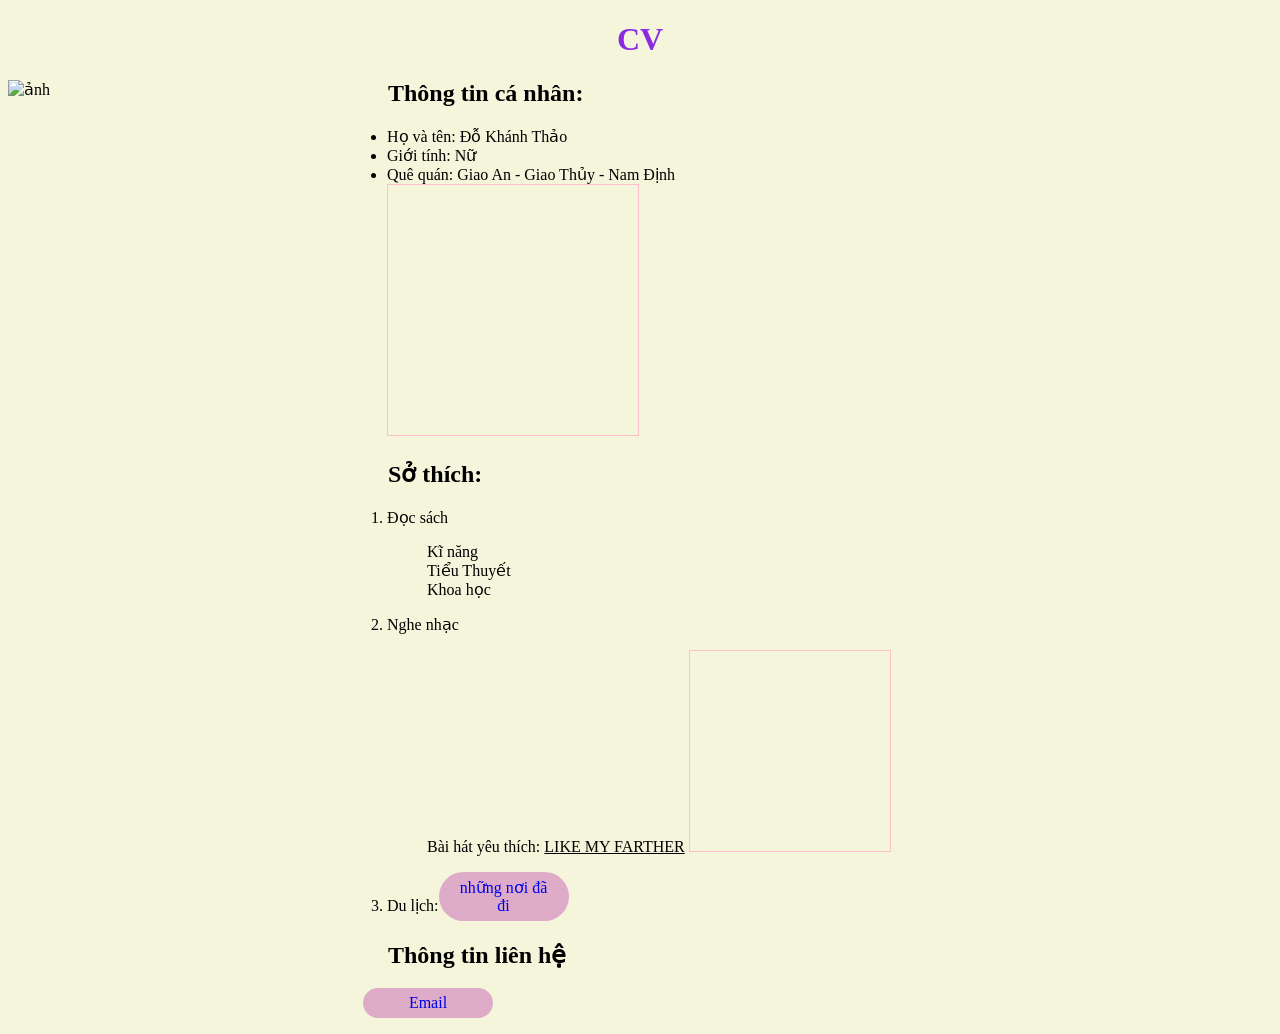
==== index.html @ 410db358 "bài tập buổi 2 bài tập buổi 2" ====
<!DOCTYPE html>
<html lang="en">
<head>
    <meta charset="UTF-8">
    <meta name="viewport" content="width=device-width, initial-scale=1.0">
    <title>Bài tập CV</title>
    <link rel="icon" type="image/x-icon" href="favicon.ico">
</head>
<style>
 body {background-color: beige;
}
 h1 {color:blueviolet;
    font-family:'Times New Roman';
    display:block;
}
h2 { margin-left:380px;

}
a {
    text-decoration: none;
    background-color: rgb(222, 172, 200);
    border-radius: 999px;
    width:100px;
    padding:6px 15px;
    text-align: center;
    display:inline-block;
}
a:hover{
    background-color: aquamarine;
    color:black;
}
</style>
<body>
<h1 style="text-align:center"> CV </h1>
<img src="anhcuatui.jpg" alt="ảnh" style="float:left;width:350px;height:350px" >
<h2 style="margin-left:380px;" >Thông tin cá nhân: </h2>
<ul style="margin-left:339px">
    <li >Họ và tên: Đỗ Khánh Thảo</li>
    <li>Giới tính: Nữ </li>
    <li>Quê quán: Giao An - Giao Thủy - Nam Định </li>
    <iframe src="https://s.net.vn/Nmrz" title="bản đồ"
    style="height:250px;width:250px;border:1px solid pink"></iframe>
    <!--Không cho phép xuất hiện nội tuyến gg map huhu -->
</ul>
<h2>Sở thích: </h2>
<ol style="margin-left:339px">
    <li>Đọc sách</li>
    <dl>
        <dd>Kĩ năng</dd>
        <dd>Tiểu Thuyết</dd>
        <dd>Khoa học</dd>
    </dl>
    <li>Nghe nhạc </li>
    <dl>
        <dd>Bài hát yêu thích: <u>LIKE MY FARTHER</u>
        <iframe src="https://s.net.vn/fSkt" title="nhạc" 
                 style="height:200px;width:200px;border:1px solid pink"></iframe> </dd>
    </dl>
    <li>Du lịch:<a href="https://s.net.vn/UuRC" target="_blank" > những nơi đã đi</a></li>
    
</ol>
<h2>Thông tin liên hệ</h2>
<p style="margin-left: 355px;">
    <a href="mailto:dokhanhthao2006@gmail.com" style="text-align: center;" target="_blank">Email</a>
</p>
</body>
</html>
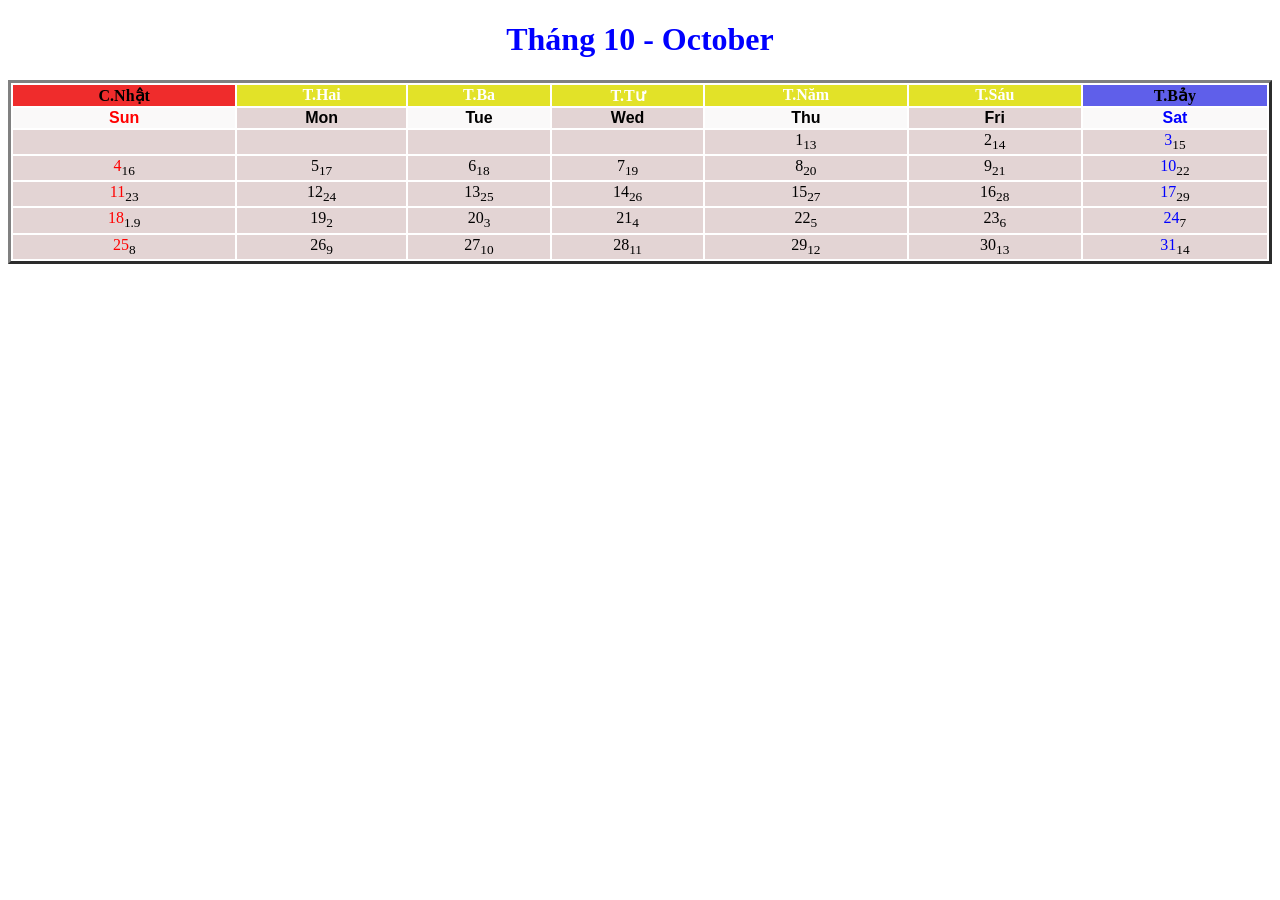
==== commit 5a10f9e6: "Update and rename baitapbuoi3.html to index.html" ====
--- a/index.html
+++ b/index.html
@@ -3,65 +3,85 @@
 <head>
     <meta charset="UTF-8">
     <meta name="viewport" content="width=device-width, initial-scale=1.0">
-    <title>Bài tập CV</title>
-    <link rel="icon" type="image/x-icon" href="favicon.ico">
+    <title>Lịch tháng 10/2009 - Netscape Navigator</title>
+    <link rel="icon" type="image/png" href="favicon lịch.ico">
 </head>
 <style>
- body {background-color: beige;
-}
- h1 {color:blueviolet;
-    font-family:'Times New Roman';
-    display:block;
-}
-h2 { margin-left:380px;
-
-}
-a {
-    text-decoration: none;
-    background-color: rgb(222, 172, 200);
-    border-radius: 999px;
-    width:100px;
-    padding:6px 15px;
-    text-align: center;
-    display:inline-block;
-}
-a:hover{
-    background-color: aquamarine;
-    color:black;
-}
+.do {color: red;} 
+.den {color:black}
+.xanh {color:blue}
+.bảng { width: 100%; border-style: outset; border-collapse:collapse;}
+th,td {text-align: center;}
+td:hover{background-color: rgb(238, 162, 167);}
+td,th:nth-child(even) {background-color:rgb(227, 212, 212);}
+tr:nth-child(even) {background-color: rgba(238, 236, 236, 0.3);}
 </style>
 <body>
-<h1 style="text-align:center"> CV </h1>
-<img src="anhcuatui.jpg" alt="ảnh" style="float:left;width:350px;height:350px" >
-<h2 style="margin-left:380px;" >Thông tin cá nhân: </h2>
-<ul style="margin-left:339px">
-    <li >Họ và tên: Đỗ Khánh Thảo</li>
-    <li>Giới tính: Nữ </li>
-    <li>Quê quán: Giao An - Giao Thủy - Nam Định </li>
-    <iframe src="https://s.net.vn/Nmrz" title="bản đồ"
-    style="height:250px;width:250px;border:1px solid pink"></iframe>
-    <!--Không cho phép xuất hiện nội tuyến gg map huhu -->
-</ul>
-<h2>Sở thích: </h2>
-<ol style="margin-left:339px">
-    <li>Đọc sách</li>
-    <dl>
-        <dd>Kĩ năng</dd>
-        <dd>Tiểu Thuyết</dd>
-        <dd>Khoa học</dd>
-    </dl>
-    <li>Nghe nhạc </li>
-    <dl>
-        <dd>Bài hát yêu thích: <u>LIKE MY FARTHER</u>
-        <iframe src="https://s.net.vn/fSkt" title="nhạc" 
-                 style="height:200px;width:200px;border:1px solid pink"></iframe> </dd>
-    </dl>
-    <li>Du lịch:<a href="https://s.net.vn/UuRC" target="_blank" > những nơi đã đi</a></li>
-    
-</ol>
-<h2>Thông tin liên hệ</h2>
-<p style="margin-left: 355px;">
-    <a href="mailto:dokhanhthao2006@gmail.com" style="text-align: center;" target="_blank">Email</a>
-</p>
+<h1 style="text-align: center; color:blue;">Tháng 10 - October</h1>   
+<table  style="width:100%; border-style: outset; ">
+    <tr>
+        <th style="background-color: rgb(239, 44, 44);">C.Nhật</th>
+        <th style="background-color:rgb(226, 226, 40);color:white;">T.Hai</th>
+        <th style="background-color:rgb(226, 226, 40);color:white;">T.Ba</th>
+        <th style="background-color:rgb(226, 226, 40);color:white;">T.Tư</th>
+        <th style="background-color:rgb(226, 226, 40);color:white;">T.Năm</th>
+        <th style="background-color:rgb(226, 226, 40);color:white;" >T.Sáu</th>
+        <th style="background-color:rgb(95, 95, 234);" >T.Bảy</th>
+    </tr>
+<tr style="text-align: center; font-family: Arial, Helvetica, sans-serif;">
+    <th class="do" >Sun</th>
+    <th style="color: black;">Mon</th>
+    <th style="color: black;">Tue</th>
+    <th style="color: black;">Wed</th>
+    <th style="color: black;">Thu</th>
+    <th style="color: black;">Fri</th>
+    <th style="color: blue;">Sat</th>
+</tr>
+    <tr style="border:1px solid black;">
+        <td></td>
+        <td></td>
+        <td></td>
+        <td></td>
+        <td>1<sub>13</sub></td>
+        <td>2<sub>14</sub></td>
+        <td style="color: blue;">3<sub style="color: black;">15</sub></td>
+    </tr>
+    <tr class="bảng">
+        <td class="do">4<sub style="color: black;">16</sub></td>
+        <td>5<sub>17</sub></td>
+        <td>6<sub>18</sub></td>
+        <td>7<sub>19</sub></td>
+        <td>8<sub>20</sub></td>
+        <td>9<sub>21</sub></td>
+        <td style="color: blue;">10<sub style="color: black;">22</sub></td>
+    </tr>
+    <tr class="bảng">
+        <td class="do">11<sub class="den">23</sub></td>
+        <td>12<sub>24</sub></td>
+        <td>13<sub>25</sub></td>
+        <td>14<sub>26</sub></td>
+        <td>15<sub>27</sub></td>
+        <td>16<sub>28</sub></td>
+        <td class="xanh">17<sub class="den">29</sub></td>
+    </tr>
+    <tr class="bảng">
+        <td class="do">18<sub class="den">1.9</sub></td>
+        <td>19<sub>2</sub></td>
+        <td>20<sub>3</sub></td>
+        <td>21<sub>4</sub></td>
+        <td>22<sub>5</sub></td>
+        <td>23<sub>6</sub></td>
+        <td class="xanh">24<sub class="den">7</sub></td>
+    </tr>
+    <tr class="bảng">
+       <td class="do">25<sub class="den">8</sub></td>
+       <td>26<sub>9</sub></td>
+       <td>27<sub>10</sub></td>
+       <td>28<sub>11</sub></td>
+       <td>29<sub>12</sub></td>
+       <td>30<sub>13</sub></td>
+       <td class="xanh">31<sub class="den">14</sub></td>
+    </tr>
+</table>    
 </body>
-</html>+</html>
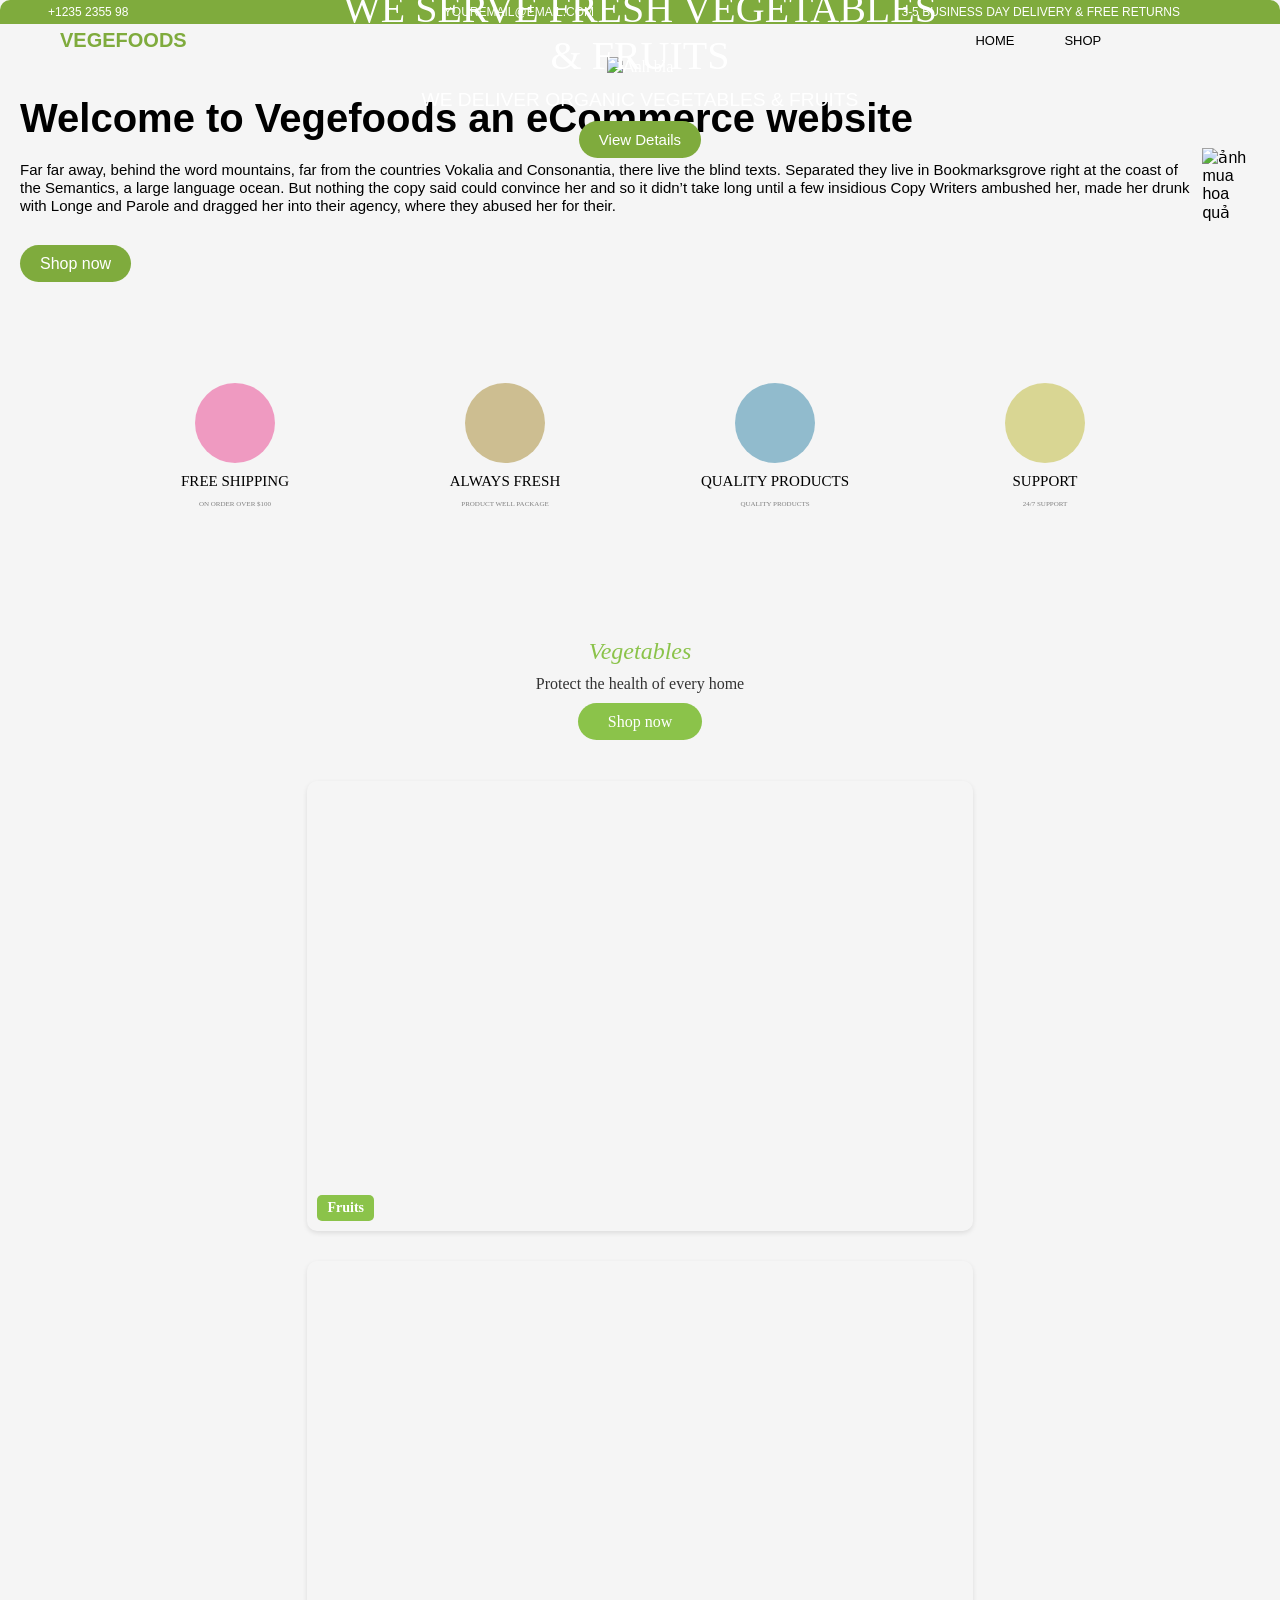
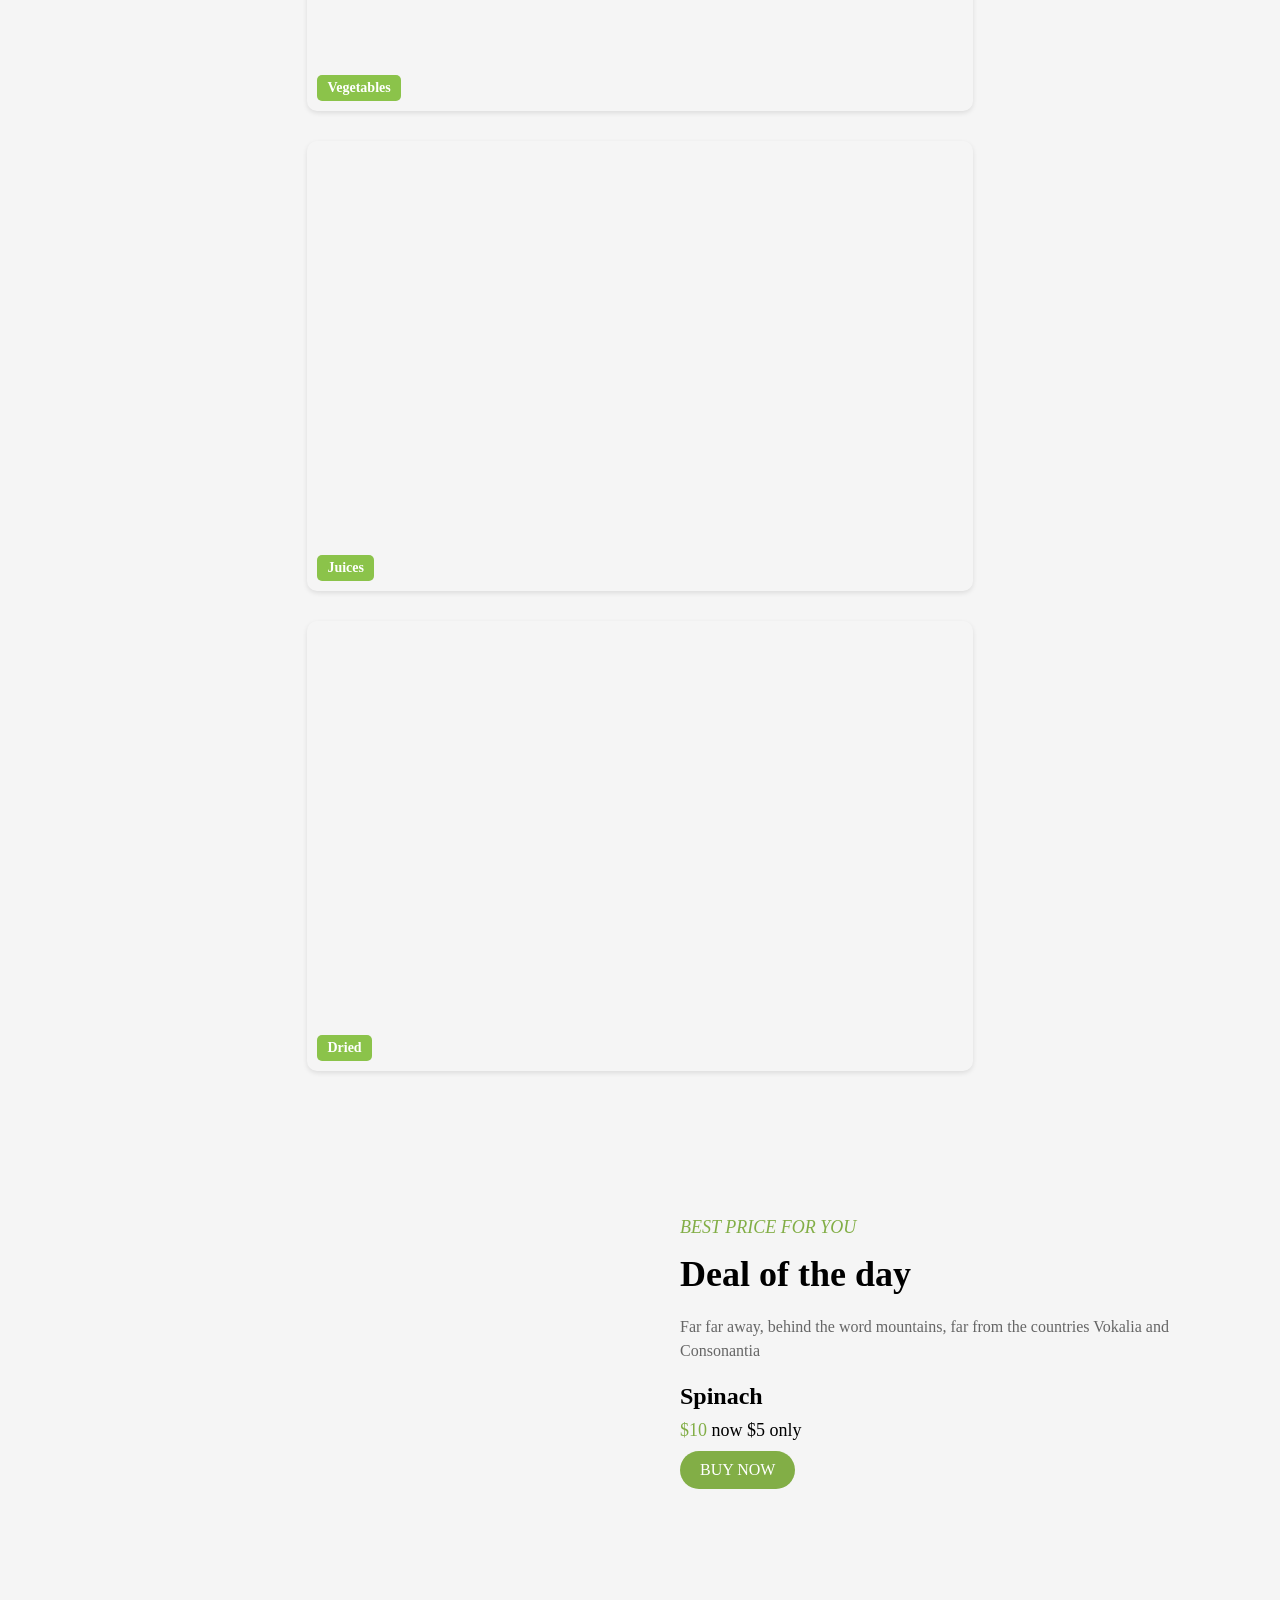
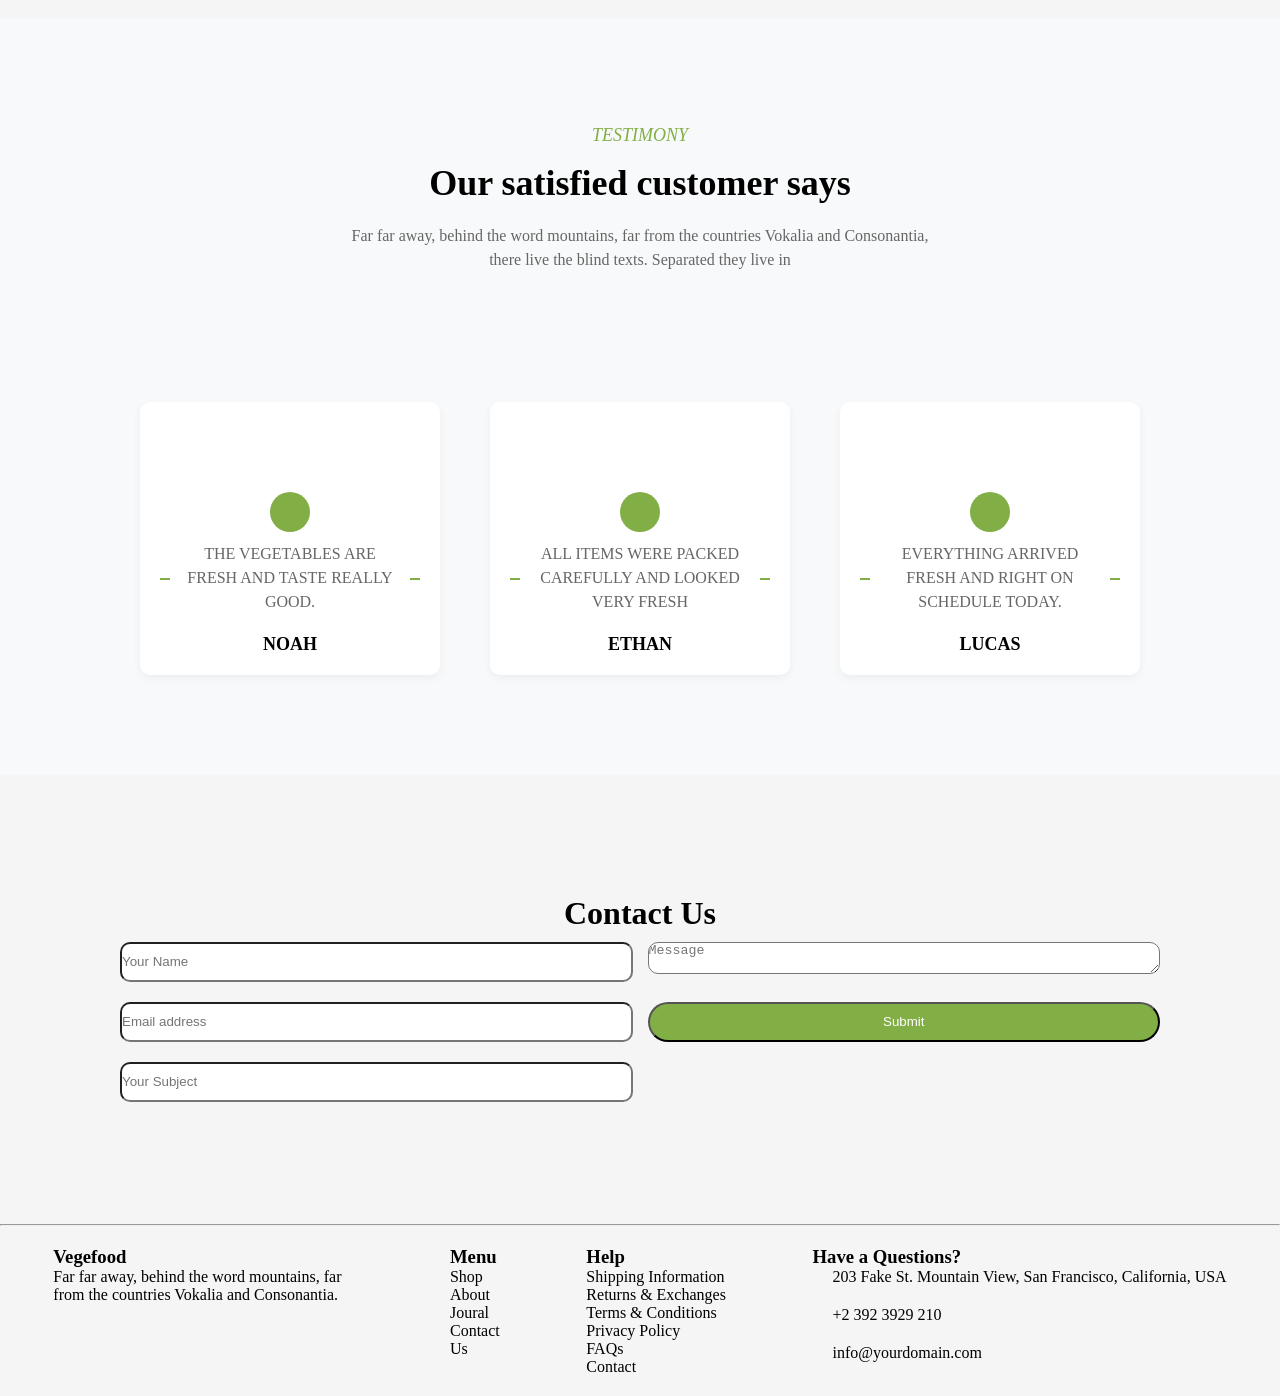
==== commit 76c24dac: "Add files via upload" ====
--- a/index.html
+++ b/index.html
@@ -3,85 +3,283 @@
 <head>
     <meta charset="UTF-8">
     <meta name="viewport" content="width=device-width, initial-scale=1.0">
-    <title>Lịch tháng 10/2009 - Netscape Navigator</title>
-    <link rel="icon" type="image/png" href="favicon lịch.ico">
+    <title>Document</title>
+    <link rel="stylesheet" href="style.css">
+    <link rel="stylesheet" href="style.scss">
+    <script src="https://kit.fontawesome.com/b9042f2052.js" crossorigin="anonymous"></script>
 </head>
-<style>
-.do {color: red;} 
-.den {color:black}
-.xanh {color:blue}
-.bảng { width: 100%; border-style: outset; border-collapse:collapse;}
-th,td {text-align: center;}
-td:hover{background-color: rgb(238, 162, 167);}
-td,th:nth-child(even) {background-color:rgb(227, 212, 212);}
-tr:nth-child(even) {background-color: rgba(238, 236, 236, 0.3);}
-</style>
 <body>
-<h1 style="text-align: center; color:blue;">Tháng 10 - October</h1>   
-<table  style="width:100%; border-style: outset; ">
-    <tr>
-        <th style="background-color: rgb(239, 44, 44);">C.Nhật</th>
-        <th style="background-color:rgb(226, 226, 40);color:white;">T.Hai</th>
-        <th style="background-color:rgb(226, 226, 40);color:white;">T.Ba</th>
-        <th style="background-color:rgb(226, 226, 40);color:white;">T.Tư</th>
-        <th style="background-color:rgb(226, 226, 40);color:white;">T.Năm</th>
-        <th style="background-color:rgb(226, 226, 40);color:white;" >T.Sáu</th>
-        <th style="background-color:rgb(95, 95, 234);" >T.Bảy</th>
-    </tr>
-<tr style="text-align: center; font-family: Arial, Helvetica, sans-serif;">
-    <th class="do" >Sun</th>
-    <th style="color: black;">Mon</th>
-    <th style="color: black;">Tue</th>
-    <th style="color: black;">Wed</th>
-    <th style="color: black;">Thu</th>
-    <th style="color: black;">Fri</th>
-    <th style="color: blue;">Sat</th>
-</tr>
-    <tr style="border:1px solid black;">
-        <td></td>
-        <td></td>
-        <td></td>
-        <td></td>
-        <td>1<sub>13</sub></td>
-        <td>2<sub>14</sub></td>
-        <td style="color: blue;">3<sub style="color: black;">15</sub></td>
-    </tr>
-    <tr class="bảng">
-        <td class="do">4<sub style="color: black;">16</sub></td>
-        <td>5<sub>17</sub></td>
-        <td>6<sub>18</sub></td>
-        <td>7<sub>19</sub></td>
-        <td>8<sub>20</sub></td>
-        <td>9<sub>21</sub></td>
-        <td style="color: blue;">10<sub style="color: black;">22</sub></td>
-    </tr>
-    <tr class="bảng">
-        <td class="do">11<sub class="den">23</sub></td>
-        <td>12<sub>24</sub></td>
-        <td>13<sub>25</sub></td>
-        <td>14<sub>26</sub></td>
-        <td>15<sub>27</sub></td>
-        <td>16<sub>28</sub></td>
-        <td class="xanh">17<sub class="den">29</sub></td>
-    </tr>
-    <tr class="bảng">
-        <td class="do">18<sub class="den">1.9</sub></td>
-        <td>19<sub>2</sub></td>
-        <td>20<sub>3</sub></td>
-        <td>21<sub>4</sub></td>
-        <td>22<sub>5</sub></td>
-        <td>23<sub>6</sub></td>
-        <td class="xanh">24<sub class="den">7</sub></td>
-    </tr>
-    <tr class="bảng">
-       <td class="do">25<sub class="den">8</sub></td>
-       <td>26<sub>9</sub></td>
-       <td>27<sub>10</sub></td>
-       <td>28<sub>11</sub></td>
-       <td>29<sub>12</sub></td>
-       <td>30<sub>13</sub></td>
-       <td class="xanh">31<sub class="den">14</sub></td>
-    </tr>
-</table>    
+<!-- Thông tin liên lạc cơ bản -->
+<div class="contactinfo">
+    <p><i class="fa-solid fa-phone"></i> +1235 2355 98</p>
+    <p><i class="fa-solid fa-paper-plane"></i></i> YOUREMAIL@EMAIL.COM</p>
+    <p>3-5 BUSINESS DAY DELIVERY & FREE RETURNS</p>
+</div>
+<!-- Thanh menu -->
+<div class="thanhmenu">
+    <h2>VEGEFOODS</h2>
+    <div class="menu-item">
+        <a href="index.html"><p>HOME</p></a>
+        <a href="shop.html"><p>SHOP</p> </a>
+    </div>
+    <a href="giohang.html"><i class="fa-solid fa-cart-shopping"></i></a>
+</div>
+<!-- Trang bìa ở menu -->
+<div class="trangbia1">
+    <img src="img/bg_1.jpg" alt="Ảnh bìa">
+    <div class="content">
+        <h1>WE SERVE FRESH VEGETABLES & FRUITS</h1>
+        <p>WE DELIVER ORGANIC VEGETABLES & FRUITS</p>
+        <a href="" class="hieuung">View Details</a>
+    </div>
+</div>
+<!-- Lời mời, giới thiệu -->
+<div class="about">
+    <div class="abouttext">
+        <h1>Welcome to Vegefoods an eCommerce website</h1>
+        <p>Far far away, behind the word mountains, far from the countries Vokalia and Consonantia, there live the blind texts. Separated they live in Bookmarksgrove right at the coast of the Semantics, a large language ocean.
+            But nothing the copy said could convince her and so it didn’t take long until a few insidious Copy Writers ambushed her, made her drunk with Longe and Parole and dragged her into their agency, where they abused her for their. </p>
+        <a href ="shop.html"> Shop now </a>
+    </div>
+    <div class="aboutimg">
+        <img src="img/bg_2.jpg" alt="ảnh mua hoa quả">
+    </div>
+</div>
+
+<!-- Phần sứ mệnh -->
+<section class="sumenh">
+    <div class="container">
+        <div class="bonsm">
+        <div class="Sm">
+            <div class="Sm1">
+                <div class="freeship">
+                    <div class="xe">
+                    <i class="fa-solid fa-truck-fast"></i>
+                    </div>
+                    <div class="media-body">
+                        <h3 class="heading">FREE SHIPPING</h3>
+                        <span> ON ORDER OVER $100</span>
+                    </div>
+                </div>
+            </div>
+            <div class="Sm2">
+                <div class="fresh">
+                    <div class="vegetable">
+                        <i class="fa-solid fa-carrot"></i>
+                    </div>
+                    <div class="media-body">
+                        <h3 class="heading">ALWAYS FRESH </h3>
+                        <span>PRODUCT WELL PACKAGE</span>
+                    </div>
+                </div>
+            </div>
+            <div class="Sm3">
+                <div class="quality">
+                    <div class="quality1">
+                        <i class="fa-solid fa-medal"></i>
+                    </div>
+                    <div class="media-body">
+                        <h3 class="heading">QUALITY PRODUCTS </h3>
+                        <span>QUALITY PRODUCTS </span>
+                    </div>
+                </div>
+            </div>
+            <div class="Sm4">
+                <div class="support">
+                    <div class="support1">
+                        <i class="fa-solid fa-headset"></i>
+                    </div>
+                    <div class="media-body">
+                        <h3 class="heading">SUPPORT </h3>
+                        <span>24/7 SUPPORT </span>
+                    </div>
+                </div>
+            </div>
+        </div>
+        </div>
+    </div>
+</section>
+<!-- Kết thúc phần sứ mệnh -->
+
+<!-- Phần danh sách sản phẩm -->
+<section class="danhsachsanpham">
+    <div class="container">
+        <div class="row">
+            <div class="col-md-8">
+                <div class="row">
+                    <div class="col-md-6-order-md-last align-items-stretch d-flex">
+                        <div class="center_product"></div>
+                            <div class="text_center">
+                                <h2>Vegetables</h2>
+								<p>Protect the health of every home</p>
+								<p><a href="shop.html" class="btn btn-primary">Shop now</a></p>
+                            </div>
+                        </div>
+                    </div>
+                    <div class="phan_loai_sp">
+                        <div class="product_item">
+                            <div class="product_item1">
+                                <div class="text px-3 py-1">
+                                    <h2 class="mb-0"><a href="#">Fruits</a></h2>
+                                </div>
+                            </div>
+                            <div class="product_item2">
+                                <div class="text px-3 py-1">
+                                    <h2 class="mb-0"><a href="#">Vegetables</a></h2>
+                                </div>
+                            </div>
+                        </div>
+                    <div class="col-md-4">
+                        <div class="product_item">
+                            <div class="product_item3">
+                                <div class="text px-3 py-1">
+                                    <h2 class="mb-0"><a href="#">Juices</a></h2>
+                                </div>
+                            </div>
+                            <div class="product_item4">
+                                <div class="text px-3 py-1">
+                                    <h2 class="mb-0"><a href="#">Dried</a></h2>
+                                </div>
+                            </div>
+                        </div>
+                    </div>
+                </div>
+            </div>
+        </div>
+    </div>
+</section>
+<!-- Kết thúc phần danh sách sản phẩm -->
+
+<!-- Khuyến mãi -->
+		
+<section class="ftco-section img">
+<div class="container">
+        <div class="row justify-content-end">
+            <div class="col-md-6 heading-section ftco-animate deal-of-the-day ftco-animate">
+                <span class="subheading">Best Price For You</span>
+                    <h2 class="mb-4">Deal of the day</h2>
+                    <p>Far far away, behind the word mountains, far from the countries Vokalia and Consonantia</p>
+                    <h3><a href="#">Spinach</a></h3>
+                <span class="price">$10 <a href="#">now $5 only</a></span><br>
+                <button>BUY NOW </button>
+                    <!-- <div id="timer" class="d-flex mt-5">
+                        <div class="time" id="days"></div>
+                        <div class="time pl-3" id="hours"></div>
+                        <div class="time pl-3" id="minutes"></div>
+                        <div class="time pl-3" id="seconds"></div>
+                    </div> --> 
+                    <!-- phần này để JS xử lý sau -->
+            </div>
+        </div>   		
+</div>
+</section>
+<!-- Kết thúc phần khuyến mãi -->
+
+<!-- Bắt đầu phần đánh giá -->
+<section class="ftco-section testimony-section">
+    <div class="container">
+        <div class="row justify-content-center mb-5 pb-3">
+            <div class="col-md-7 heading-section ftco-animate text-center">
+                <span class="subheading">Testimony</span>
+              <h2 class="mb-4">Our satisfied customer says</h2>
+              <p>Far far away, behind the word mountains, far from the countries Vokalia and Consonantia, there live the blind texts. Separated they live in</p>
+            </div>
+          </div>
+    </div>
+    <div class="feedback">
+        <div class="feedback1">
+            <div class="img">
+                <i class="fa-solid fa-quote-left"></i>
+            </div>
+            <div class="nhanxet">
+                <h4>The vegetables are fresh and taste really good.</h4>
+                <h2 class="name">Noah</h2>
+            </div>
+        </div>
+        <div class="feedback2">
+            <div class="img">
+                <i class="fa-solid fa-quote-left"></i>
+            </div>
+            <div class="nhanxet">
+                <h4>All items were packed carefully and looked very fresh</h4>
+                <h2 class="name">Ethan</h2>
+            </div>
+        </div>
+        <div class="feedback3">
+            <div class="img">
+                <i class="fa-solid fa-quote-left"></i>
+            </div>
+            <div class="nhanxet">
+                <h4>Everything arrived fresh and right on schedule today.</h4>
+                <h2 class="name">Lucas</h2>
+            </div>
+        </div>
+    </div>
+</section>     
+<!-- Kết thúc phần đánh giá -->
+ <!-- Bắt đầu contact -->
+ <div class="ct9">
+    <h1 style="padding-bottom: 10px;">Contact Us</h1>
+    <div class="input">
+        <form class="left">
+            <input type="text" placeholder="Your Name"><br>
+            <input type="text"placeholder="Email address"><br>
+            <input type="text" placeholder="Your Subject">
+        </form>
+        <form class="right">
+            <textarea placeholder="Message" style="border-radius: 10px;"></textarea><br>
+            <input type="submit" class="right2" value="Submit">
+        </form>
+    </div>
+</div>
+<hr>
+ <!-- Kết thúc contact -->
+<!-- Bắt đầu footer -->
+<div class="footer">
+    <div class="footer_1">
+        <h3>Vegefood</h3>
+        <p>Far far away, behind the word mountains, far from the countries Vokalia and Consonantia.</p>
+        <div class="icon">
+            <i class="fab fa-twitter"></i>
+            <i class="fab fa-facebook-f"></i>
+            <i class="fab fa-instagram"></i>
+        </div>
+    </div>
+    <div class="footer_2">
+        <h3>Menu</h3>
+        <p>Shop</p>
+        <p>About</p>
+        <p>Joural</p>
+        <p>Contact</p>
+        <p>Us</p>
+    </div>
+    <div class="footer_3">
+        <h3>Help</h3>
+        <p>Shipping Information</p>
+        <p>Returns & Exchanges</p>
+        <p>Terms & Conditions</p>
+        <p>Privacy Policy</p>
+        <p>FAQs</p>
+        <p.>Contact</p>
+    </div>
+    <div class="footer_4">
+        <h3>Have a Questions?</h3>
+        <div class="footer_5">
+            <div class="footer_6">
+                <i class="fa fa-location-arrow" aria-hidden="true"></i>
+                <span>203 Fake St. Mountain View, San Francisco, California, USA</span>
+            </div>
+            <div class="footer_6">
+                <i class="fa fa-phone" aria-hidden="true"></i>
+                <span>+2 392 3929 210</span>
+            </div>
+            <div class="footer_6">
+                <i class="fa fa-envelope" aria-hidden="true"></i>
+                <span>info@yourdomain.com</span>
+            </div>
+        </div>
+    </div>
+</div>
+<!-- Kết thúc footer -->
 </body>
-</html>
+</html>
--- a/style.css
+++ b/style.css
@@ -0,0 +1,928 @@
+@charset "UTF-8";
+a {
+  text-decoration: none;
+  color: inherit;
+}
+
+/* Thông tin liên lạc cơ bản */
+.contactinfo {
+  box-sizing: border-box;
+  font-family: Arial, Helvetica, sans-serif;
+  Color: white;
+  background-color: #7fab3d;
+  display: flex;
+  justify-content: space-between;
+  align-items: center;
+  font-size: 12px;
+  padding-top: 1px;
+  padding-bottom: 2px;
+  padding: 5px 20px;
+  border-top-left-radius: 10px;
+  border-top-right-radius: 10px;
+  text-indent: 20px;
+  flex-wrap: wrap;
+  padding-right: 100px;
+}
+
+.contactinfo i {
+  margin-right: 8px;
+}
+
+.contactinfo p {
+  margin: 0;
+}
+
+/* Thanh menu */
+.thanhmenu {
+  display: flex;
+  font-family: Arial, Helvetica, sans-serif;
+  justify-content: space-between;
+  align-items: center;
+  padding: 5px 20px;
+}
+
+.thanhmenu h2 {
+  color: #7fab3d;
+  font-size: 20px;
+  padding-left: 40px;
+  font-weight: 900;
+}
+
+.thanhmenu p {
+  font-size: 13px;
+  padding-left: 10px;
+  cursor: pointer;
+}
+
+.thanhmenu i {
+  cursor: pointer;
+  padding-right: 80px;
+}
+
+.menu-item {
+  display: flex;
+  padding-left: 700px;
+  gap: 40px;
+}
+
+/* Trang bìa ở menu */
+.trangbia1 {
+  position: relative;
+  text-align: center;
+  color: white;
+}
+
+.trangbia1 img {
+  width: 100%;
+  height: auto;
+}
+
+.trangbia1 .content {
+  position: absolute;
+  top: 50%;
+  left: 50%;
+  transform: translate(-50%, -50%);
+  padding: 20px;
+  border-radius: 10px;
+}
+
+.trangbia1 .content h1 {
+  font-size: 40px;
+  font-weight: 100;
+  font-family: "Pacifico", cursive;
+  margin-bottom: 10px;
+}
+
+.trangbia1 .content p {
+  font-size: 1.2em;
+  margin-bottom: 20px;
+  font-family: Arial, Helvetica, sans-serif;
+}
+
+.hieuung {
+  font-size: 1.5em;
+  text-decoration: none;
+  color: #fff;
+  background-color: #7fab3d;
+  padding: 10px 20px;
+  border-radius: 50px;
+  font-size: 15px;
+  transition: background-color 0.3s ease;
+  font-family: Arial, Helvetica, sans-serif;
+}
+
+.hieuung:hover {
+  background-color: #45a049; /* Darker green on hover */
+}
+
+/* Lời mời, giới thiệu */
+.about {
+  padding: 25px;
+  flex: 1;
+  padding-right: 20px;
+  display: flex;
+  align-items: center;
+  justify-content: space-between;
+  margin: 0 auto;
+  padding: 20px;
+  max-width: 5000px;
+  font-family: Arial, Helvetica, sans-serif;
+}
+
+.abouttext h1 {
+  font-size: 40px;
+  padding-bottom: 20px;
+  font-weight: 550;
+}
+
+.abouttext p {
+  font-size: 12px;
+  padding-bottom: 40px;
+  line-height: 18px;
+  font-size: 15px;
+}
+
+.abouttext a {
+  padding: 10px 20px;
+  background-color: #7fab3d;
+  color: #fff;
+  text-decoration: none;
+  border-radius: 20px;
+}
+
+.aboutimg img {
+  flex: 1;
+  text-align: left;
+  max-width: 100%;
+  height: auto;
+}
+
+.sumenh {
+  position: relative;
+  padding: 90px 0px 90px 0px;
+}
+
+.container {
+  margin-inline: auto;
+  padding-left: 15px;
+  padding-right: 15px;
+}
+
+.bonsm {
+  display: flex;
+  flex-direction: column;
+  justify-content: space-between;
+  align-items: center;
+  flex-wrap: wrap;
+}
+
+.Sm {
+  display: flex;
+  justify-content: space-between;
+  align-items: center;
+  flex-wrap: wrap;
+  gap: 30px;
+}
+
+.sm1, .sm2, .sm3, .sm4 {
+  display: flex;
+  justify-content: center;
+}
+
+.xe {
+  display: flex;
+  justify-content: center;
+  align-items: center;
+  font-size: 30px;
+  color: white;
+  background-color: rgba(232, 62, 141, 0.4980392157);
+  border-radius: 50%;
+  padding: auto;
+  width: 80px;
+  height: 80px;
+  text-align: center;
+  margin-left: 80px;
+  margin-right: 80px;
+}
+
+.xe:hover {
+  background-color: #82ae46;
+  transition: 0.5s;
+}
+
+.media-body h3 {
+  font-size: 15px;
+  font-weight: 500;
+  color: #000000;
+  padding: 10px 0px 10px 0px;
+  text-align: center;
+  margin: 0px;
+}
+.media-body span {
+  font-size: 7px;
+  color: gray;
+  text-align: center;
+  display: block;
+  text-align: center;
+  margin-inline: auto;
+}
+
+.vegetable {
+  display: flex;
+  justify-content: center;
+  align-items: center;
+  font-size: 30px;
+  color: white;
+  background-color: rgba(154, 118, 17, 0.4392156863);
+  border-radius: 50%;
+  padding: auto;
+  width: 80px;
+  height: 80px;
+  text-align: center;
+  margin-left: 80px;
+  margin-right: 80px;
+}
+
+.vegetable:hover {
+  background-color: #82ae46;
+  transition: 0.5s;
+}
+
+.quality1 {
+  display: flex;
+  justify-content: center;
+  align-items: center;
+  font-size: 30px;
+  color: white;
+  background-color: rgba(17, 113, 154, 0.4392156863);
+  border-radius: 50%;
+  padding: auto;
+  width: 80px;
+  height: 80px;
+  text-align: center;
+  margin-left: 80px;
+  margin-right: 80px;
+}
+
+.quality1:hover {
+  background-color: #82ae46;
+  transition: 0.5s;
+}
+
+.support1 {
+  display: flex;
+  justify-content: center;
+  align-items: center;
+  font-size: 30px;
+  color: white;
+  background-color: rgba(180, 174, 21, 0.4392156863);
+  border-radius: 50%;
+  padding: auto;
+  width: 80px;
+  height: 80px;
+  text-align: center;
+  margin-left: 80px;
+  margin-right: 80px;
+}
+
+.support1:hover {
+  background-color: #82ae46;
+  transition: 0.5s;
+}
+
+/* Responsive cho màn hình nhỏ */
+@media (max-width: 768px) {
+  .sumenh {
+    padding: 60px 0px; /* Giảm padding trên dưới cho gọn gàng hơn */
+  }
+  .Sm {
+    flex-direction: column; /* Xếp các mục theo cột trên màn hình nhỏ */
+    gap: 20px; /* Giảm khoảng cách giữa các mục */
+  }
+  .sm1, .sm2, .sm3, .sm4 {
+    flex-direction: column; /* Đảm bảo nội dung bên trong mỗi mục cũng xếp theo cột */
+    align-items: center; /* Căn giữa nội dung */
+    width: 100%; /* Chiếm toàn bộ chiều rộng */
+    justify-items: center;
+  }
+  .xe, .vegetable, .quality1, .support1 {
+    margin-left: 0; /* Bỏ margin trái/phải để tiết kiệm không gian */
+    margin-right: 0;
+    width: 60px; /* Giảm kích thước biểu tượng */
+    height: 60px;
+    font-size: 24px; /* Giảm kích thước font */
+    margin-bottom: 10px; /* Thêm khoảng cách dưới để tách biệt với nội dung */
+  }
+  .media-body h3 {
+    font-size: 14px; /* Giảm nhẹ kích thước font cho tiêu đề */
+  }
+  .media-body span {
+    font-size: 6px; /* Giảm kích thước font cho đoạn văn */
+  }
+}
+* {
+  margin: 0;
+  padding: 0;
+  box-sizing: border-box;
+}
+
+body {
+  background-color: #f5f5f5;
+}
+
+/* Phần danh sách sản phẩm */
+.danhsachsanpham {
+  padding: 40px 0;
+  display: flex;
+  justify-content: center;
+  align-items: center;
+  width: 100%;
+  min-height: 100vh;
+}
+
+.text_center h2 {
+  color: #8bc34a;
+  font-size: 24px;
+  font-family: "Lora", Georgia, serif;
+  font-style: italic;
+  font-weight: 400;
+  margin-bottom: 10px;
+}
+
+.text_center p {
+  font-size: 16px;
+  color: #333;
+  margin-bottom: 20px;
+}
+
+.btn-primary {
+  background-color: #8bc34a;
+  color: #fff;
+  padding: 10px 30px;
+  border: none;
+  border-radius: 20px;
+  font-size: 16px;
+  text-decoration: none;
+  transition: background-color 0.3s;
+}
+
+.btn-primary:hover {
+  color: #8bc34a;
+  background-color: white;
+}
+
+.container {
+  max-width: 1200px;
+  margin: 0 auto;
+  padding: 0 15px;
+}
+
+.row {
+  display: grid;
+  grid-template-columns: repeat(3, 1fr);
+  gap: 25px;
+  justify-items: center;
+}
+
+.col-md-8 {
+  grid-column: 1/4;
+}
+
+.col-md-8 .row {
+  display: grid;
+  grid-template-columns: repeat(3, 1fr);
+  gap: 20px;
+}
+
+/* Phần giữa (Vegetables với nút Shop now) */
+.col-md-6-order-md-last {
+  grid-column: 2/3;
+  grid-row: 1/3;
+  display: flex;
+  flex-direction: column;
+  justify-content: center;
+  align-items: center;
+  text-align: center;
+}
+
+.text_center h2 {
+  color: #8bc34a;
+  font-size: 24px;
+  margin-bottom: 10px;
+}
+
+.text_center p {
+  font-size: 16px;
+  color: #333;
+  margin-bottom: 20px;
+}
+
+/* Phần bên trái (Fruits và Vegetables) */
+.phan_loai_spsp {
+  display: flex;
+}
+
+.product_item {
+  display: flex;
+  flex-direction: column;
+  gap: 30px;
+}
+
+.product_item1, .product_item2, .product_item3, .product_item4 {
+  position: relative;
+  border-radius: 10px;
+  overflow: hidden;
+  box-shadow: 0 2px 5px rgba(0, 0, 0, 0.1);
+  height: 50vh;
+  gap: 30px;
+  display: flex;
+  justify-content: center;
+  align-items: center;
+}
+
+.product_item2 {
+  margin-bottom: 30px; /* Khoảng cách giữa các phần */
+}
+
+.product_item1 {
+  margin-top: 30px;
+}
+
+/* Hover effects */
+.product_item1:hover,
+.product_item2:hover,
+.product_item3:hover,
+.product_item4:hover {
+  transform: scale(1.03);
+  box-shadow: 0 12px 20px rgba(0, 0, 0, 0.2);
+}
+
+/* Phần bên phải (Juices và Dried) */
+.col-md-4 {
+  grid-column: 3/4;
+  grid-row: 1/3;
+  gap: 30px;
+}
+
+/* Thêm hình ảnh nền cho các phần */
+.product_item1 {
+  background: url("https://preview.colorlib.com/theme/vegefoods/images/category-2.jpg") no-repeat center/cover;
+}
+
+.product_item2 {
+  background: url("https://preview.colorlib.com/theme/vegefoods/images/category-1.jpg") no-repeat center center/cover;
+}
+
+.product_item3 {
+  background: url("https://thecoconutmama.com/wp-content/uploads/2021/04/keto-mojito-smoothie-shut-scaled.webp") no-repeat center center/cover;
+}
+
+.product_item4 {
+  background: url("https://preview.colorlib.com/theme/vegefoods/images/category-4.jpg") no-repeat center center/cover;
+}
+
+/* Nhãn (Fruits, Vegetables, Juices, Dried) */
+.text {
+  position: absolute;
+  bottom: 10px;
+  left: 10px;
+  background-color: #8bc34a; /* Màu xanh lá */
+  color: #fff;
+  padding: 5px 10px;
+  border-radius: 5px;
+}
+
+.text h2 {
+  font-size: 14px;
+  font-weight: bold;
+}
+
+.text a {
+  color: #fff;
+  text-decoration: none;
+}
+
+/* Responsive cho màn hình nhỏ */
+@media (max-width: 768px) {
+  .row, .col-md-8 .row {
+    grid-template-columns: 1fr; /* Chuyển thành 1 cột */
+  }
+  .col-md-6-order-md-last, .col-md-6, .col-md-4 {
+    grid-column: 1/2; /* Chiếm toàn bộ chiều rộng */
+    grid-row: auto; /* Tự động xếp hàng */
+  }
+  .product_item1, .product_item2, .product_item3, .product_item4 {
+    height: 150px; /* Giảm chiều cao hình ảnh */
+  }
+}
+/* Định dạng section */
+.ftco-section.img {
+  background-image: url("https://preview.colorlib.com/theme/vegefoods/images/bg_3.jpg.webp"); /* Thay bằng đường dẫn thực tế đến hình nền của bạn */
+  background-size: cover;
+  background-position: center;
+  background-repeat: no-repeat;
+  padding: 60px 0;
+  position: relative;
+}
+
+/* Định dạng container */
+.container {
+  max-width: 1200px;
+  margin: 0 auto;
+}
+
+/* Bố cục row và column */
+.row {
+  display: flex;
+  flex-wrap: wrap;
+}
+
+.justify-content-end {
+  justify-content: flex-end;
+}
+
+.col-md-6 {
+  flex: 0 0 50%;
+  max-width: 50%;
+}
+
+/* Định dạng phần heading */
+.heading-section {
+  padding: 40px;
+  border-radius: 5px;
+  position: relative;
+  z-index: 1;
+}
+
+/* Tiêu đề phụ */
+.subheading {
+  font-size: 18px;
+  color: #82ae46; /* Màu xanh */
+  text-transform: uppercase;
+  display: block;
+  margin-bottom: 10px;
+  font-family: "Lora", Georgia, serif;
+  font-style: italic;
+  line-height: 1.8;
+  font-weight: 400;
+}
+
+/* Tiêu đề chính */
+.heading-section h2 {
+  font-size: 36px;
+  font-weight: 700;
+  color: #000;
+  margin-bottom: 20px;
+}
+
+/* Đoạn văn */
+.heading-section p {
+  font-size: 16px;
+  color: #666;
+  line-height: 1.5;
+  margin-bottom: 20px;
+}
+
+/* Tên sản phẩm */
+.heading-section h3 {
+  font-size: 24px;
+  font-weight: 600;
+  margin-bottom: 10px;
+}
+
+.heading-section h3 a {
+  color: #000;
+  text-decoration: none;
+}
+
+.heading-section h3 a:hover {
+  color: #82ae46;
+}
+
+/* Định dạng giá */
+.price {
+  font-size: 18px;
+  color: #82ae46;
+  font-weight: 500;
+}
+
+.price a {
+  color: #000;
+  text-decoration: none;
+}
+
+.price a:hover {
+  text-decoration: underline;
+  color: #82ae46;
+}
+
+button {
+  background-color: #82ae46; /* Màu xanh */
+  color: #fff;
+  padding: 10px 20px;
+  border: none;
+  border-radius: 20px;
+  margin-top: 10px;
+  font-family: "Lora", Georgia, serif;
+  font-size: 16px;
+  cursor: pointer;
+  transition: background-color 0.3s;
+}
+
+button:hover {
+  background-color: white; /* Màu xanh đậm hơn khi hover */
+  color: #82ae46;
+}
+
+/* Responsive */
+@media (max-width: 768px) {
+  .col-md-6 {
+    flex: 0 0 100%;
+    max-width: 100%;
+  }
+  .heading-section h2 {
+    font-size: 28px;
+  }
+}
+/* Phần đánh giá */
+.testimony-section {
+  padding: 60px 0;
+  background-color: #f8f9fa;
+}
+
+.container {
+  max-width: 1200px;
+  margin: 0 auto;
+  padding: 0 15px;
+}
+
+.row {
+  display: flex;
+  flex-wrap: wrap;
+}
+
+.justify-content-center {
+  justify-content: center;
+}
+
+.col-md-7 {
+  flex: 0 0 58.333333%;
+  max-width: 58.333333%;
+}
+
+.text-center {
+  text-align: center;
+}
+
+.heading-section {
+  margin-bottom: 30px;
+}
+
+.subheading {
+  font-size: 18px;
+  color: #82ae46;
+  text-transform: uppercase;
+  display: block;
+  margin-bottom: 10px;
+  font-family: "Lora", Georgia, serif;
+  font-style: italic;
+  line-height: 1.8;
+  font-weight: 400;
+}
+
+.heading-section h2 {
+  font-size: 36px;
+  font-weight: 700;
+  color: #000;
+  margin-bottom: 20px;
+}
+
+.heading-section p {
+  font-size: 16px;
+  color: #666;
+  line-height: 1.5;
+  margin-bottom: 20px;
+}
+
+.col-md-12 {
+  flex: 0 0 100%;
+  max-width: 100%;
+}
+
+/* Phần đánh giá cụ thể */
+.feedback {
+  display: flex;
+  flex-direction: row; /* Sắp xếp theo hàng ngang */
+  justify-content: center; /* Căn giữa các mục theo chiều ngang */
+  align-items: stretch; /* Đảm bảo các mục có chiều cao đồng đều */
+  gap: 50px; /* Tăng khoảng cách giữa các mục để không chồng lấp */
+  padding: 40px 15px;
+  max-width: 1200px; /* Giới hạn chiều rộng để căn giữa trên trang */
+  margin: 0 auto; /* Căn giữa toàn bộ phần feedback */
+}
+
+/* Định dạng từng mục đánh giá */
+.feedback1,
+.feedback2,
+.feedback3 {
+  flex: 1; /* Mỗi mục chiếm chiều rộng bằng nhau */
+  max-width: 300px; /* Giới hạn chiều rộng tối đa để tránh quá lớn */
+  text-align: center;
+  padding: 20px;
+  background: #fff;
+  border-radius: 10px;
+  box-shadow: 0 3px 10px rgba(0, 0, 0, 0.05); /* Giảm bóng đổ để tránh trông như chồng lấp */
+  transition: transform 0.3s ease;
+  display: flex;
+  flex-direction: column; /* Sắp xếp nội dung bên trong theo cột */
+  justify-content: center; /* Căn giữa nội dung theo chiều dọc */
+  align-items: center; /* Căn giữa nội dung theo chiều ngang */
+}
+
+/* Hiệu ứng hover */
+.feedback1:hover,
+.feedback2:hover,
+.feedback3:hover {
+  transform: translateY(-5px); /* Nâng nhẹ khi hover */
+}
+
+/* Định dạng phần ảnh (img) */
+.feedback1 .img,
+.feedback2 .img,
+.feedback3 .img {
+  width: 100px;
+  height: 100px;
+  margin: 0 auto 20px;
+  background-size: cover;
+  background-position: center;
+  border-radius: 50%;
+  position: relative;
+}
+
+/* Thêm hình nền cho từng img */
+.feedback1 .img {
+  background-image: url("https://preview.colorlib.com/theme/vegefoods/images/person_3.jpg");
+}
+
+.feedback2 .img {
+  background-image: url("https://preview.colorlib.com/theme/vegefoods/images/person_1.jpg");
+}
+
+.feedback3 .img {
+  background-image: url("https://preview.colorlib.com/theme/vegefoods/images/person_2.jpg");
+}
+
+/* Định dạng biểu tượng trích dẫn */
+.feedback1 .img i,
+.feedback2 .img i,
+.feedback3 .img i {
+  position: absolute;
+  bottom: -10px;
+  left: 50%;
+  transform: translateX(-50%);
+  width: 40px;
+  height: 40px;
+  background: #82ae46; /* Màu xanh lá */
+  border-radius: 50%;
+  color: #fff;
+  font-size: 20px;
+  display: flex;
+  align-items: center;
+  justify-content: center;
+}
+
+/* Định dạng phần nội dung đánh giá (nhanxet) */
+.nhanxet {
+  text-align: center;
+}
+
+.nhanxet h4 {
+  font-size: 16px;
+  color: #666;
+  line-height: 1.5;
+  margin-bottom: 20px;
+  position: relative;
+  font-weight: 400;
+  padding: 0 20px; /* Khoảng cách để chứa đường kẻ */
+  text-transform: uppercase; /* Chuyển nội dung thành chữ in hoa */
+}
+
+/* Thêm đường kẻ hai bên nội dung đánh giá */
+.nhanxet h4::before {
+  content: "";
+  position: absolute;
+  left: 0;
+  top: 50%;
+  width: 10px;
+  height: 2px;
+  background: #82ae46; /* Màu xanh lá */
+}
+
+.nhanxet h4::after {
+  content: "";
+  position: absolute;
+  right: 0;
+  top: 50%;
+  width: 10px;
+  height: 2px;
+  background: #82ae46; /* Màu xanh lá */
+}
+
+/* Định dạng tên khách hàng */
+.nhanxet .name {
+  font-size: 18px;
+  font-weight: 600;
+  color: #000;
+  text-transform: uppercase;
+}
+
+/* Responsive */
+@media (max-width: 768px) {
+  .feedback {
+    flex-wrap: wrap; /* Cho phép xuống dòng trên màn hình nhỏ */
+    gap: 30px; /* Giảm khoảng cách trên màn hình nhỏ */
+  }
+  .feedback1,
+  .feedback2,
+  .feedback3 {
+    flex: 0 0 100%; /* Mỗi mục chiếm 100% chiều rộng trên màn hình nhỏ */
+    max-width: 100%;
+  }
+}
+.ct9 {
+  padding: 120px;
+  align-items: center;
+  text-align: center;
+}
+
+.input {
+  display: grid;
+  grid-template-columns: 1fr 1fr;
+  gap: 15px;
+}
+
+.left {
+  display: flex;
+  flex-direction: column;
+}
+
+.left input {
+  margin-bottom: 2px;
+  height: 40px;
+  border-radius: 10px;
+}
+
+.right {
+  display: flex;
+  flex-direction: column;
+}
+
+.right1 {
+  height: 120px;
+  border-radius: 10px;
+}
+
+.right2 {
+  border-radius: 20px;
+  margin-top: 10px;
+  height: 40px;
+  color: white;
+  background-color: #82ae46;
+}
+
+.right2:hover {
+  background-color: white;
+  color: #82ae46;
+  transition: 0.5s;
+}
+
+.footer {
+  padding: 20px;
+  display: flex;
+  gap: 20px; /* Khoảng cách giữa các phần tử */
+  justify-content: space-around;
+}
+
+.footer_1 {
+  width: 25%;
+  word-wrap: break-word; /* Ngắt dòng khi cần thiết */
+}
+
+.icon {
+  display: flex;
+  gap: 20px; /* Khoảng cách giữa các phần tử */
+  font-size: 25px;
+}
+
+.footer_5 {
+  display: flex;
+  flex-direction: column;
+  gap: 20px; /* Khoảng cách giữa các phần tử */
+  row-gap: 20px; /* Khoảng cách giữa các hàng */
+}
+
+.footer_6 {
+  display: flex;
+  flex-direction: row;
+  gap: 20px; /* Khoảng cách giữa các phần tử */
+}/*# sourceMappingURL=style.css.map */
